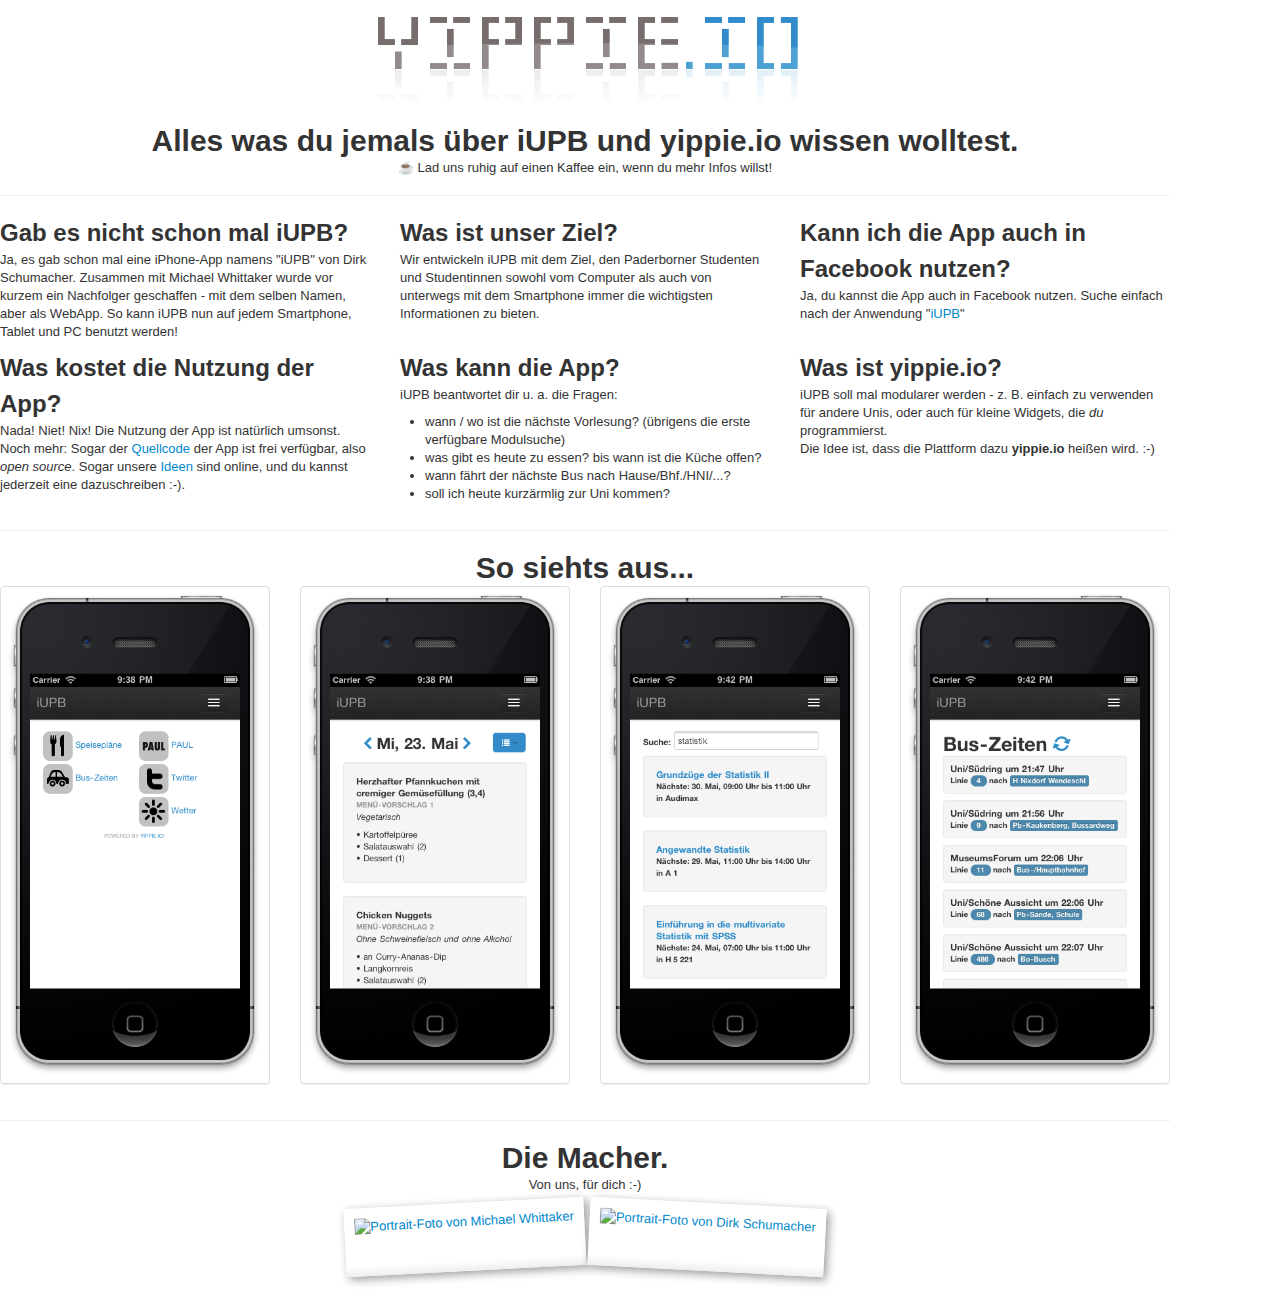
==== press.html @ 7da847ff "bug fix" ====
<!doctype html>
<!--[if lt IE 7]> <html class="no-js lt-ie9 lt-ie8 lt-ie7" lang="de"> <![endif]-->
<!--[if IE 7]>    <html class="no-js lt-ie9 lt-ie8" lang="en"> <![endif]-->
<!--[if IE 8]>    <html class="no-js lt-ie9" lang="en"> <![endif]-->
<!--[if gt IE 8]><!--> <html class="no-js" lang="en"> <!--<![endif]-->
<head>
  <meta charset="utf-8">
  <meta http-equiv="X-UA-Compatible" content="IE=edge,chrome=1">
  <title>yippie.io</title>
  <meta name="description" content="yippie.io is dedicated to building an easy-use, yet enterprise-ready, service-oriented platform to create small but powerful widget-based mobile websites.">
	<meta name="author" content="Michael Whittaker, Dirk Schumacher">

  <meta name="viewport" content="width=device-width">
	<link rel="stylesheet" href="css/bootstrap.min.css">
	<link rel="stylesheet" href="css/bootstrap-responsive.min.css">
	<link rel="stylesheet" href="css/style.css">

	<!--[if lt IE 9]>
	<script src="js/libs/html5-3.4-respond-1.1.0.min.js"></script>
	<![endif]-->
</head>
<body>
  <!--[if lt IE 7]><p class=chromeframe>Your browser is <em>ancient!</em> <a href="http://browsehappy.com/">Upgrade to a different browser</a> or <a href="http://www.google.com/chromeframe/?redirect=true">install Google Chrome Frame</a> to experience this site.</p><![endif]-->
  <div class="container">
	<h1 class="center"><a href="/"><img src="img/logo-yippieio.png" alt="yippie.io Logo" title="Logo" style="max-width:80%;"></a></h1>
	
	<div class="marketing">
	  <h1 class="center">Alles was du jemals über iUPB und yippie.io wissen wolltest.</h1>
	  <p class="center marketing-byline">☕ Lad uns ruhig auf einen Kaffee ein, wenn du mehr Infos willst!</p>
		  <hr class="soften">
	  <div class="row">
	    <div class="span4">
	      <h2>Gab es nicht schon mal iUPB?</h2>
	      <p>Ja, es gab schon mal eine iPhone-App namens "iUPB" von Dirk Schumacher. Zusammen mit Michael Whittaker wurde vor kurzem ein Nachfolger geschaffen - mit dem selben Namen, aber als WebApp. So kann iUPB nun auf jedem Smartphone, Tablet und PC benutzt werden!</p>
	    </div>
	    <div class="span4">
	      <h2>Was ist unser Ziel?</h2>
	      <p>Wir entwickeln iUPB mit dem Ziel, den Paderborner Studenten und Studentinnen sowohl vom Computer als auch von unterwegs mit dem Smartphone immer die wichtigsten Informationen zu bieten. </p>
	    </div>
	    <div class="span4">
	      <h2>Kann ich die App auch in Facebook nutzen?</h2>
	      <p>Ja, du kannst die App auch in Facebook nutzen. Suche einfach nach der Anwendung "<a href="https://apps.facebook.com/iupb-app/">iUPB</a>"</p>
	    </div>
	  </div><!--/row-->
	  <div class="row">
	    <div class="span4">
	      <h2>Was kostet die Nutzung der App?</h2>
	      <p>Nada! Niet! Nix! Die Nutzung der App ist natürlich umsonst. Noch mehr: Sogar der <a href="https://github.com/dirkschumacher/iUPB" title="Quellcode auf GitHub">Quellcode</a> der App ist frei verfügbar, also <em>open source</em>. Sogar unsere <a href="https://www.pivotaltracker.com/projects/530265" title="Features auf PivotalTracker">Ideen</a> sind online, und du kannst jederzeit eine dazuschreiben :-).</p>
	    </div>
	    <div class="span4">
	      <h2>Was kann die App?</h2>
	      <p>iUPB beantwortet dir u. a. die Fragen:
		<ul>
			<li>wann / wo ist die nächste Vorlesung? (übrigens die erste verfügbare Modulsuche)</li>
			<li>was gibt es heute zu essen? bis wann ist die Küche offen?</li>
			<li>wann fährt der nächste Bus nach Hause/Bhf./HNI/...?</li>
			<li>soll ich heute kurzärmlig zur Uni kommen?</li>
		</ul>
		</p>
	    </div>
	    <div class="span4">
	      <h2>Was ist yippie.io?</h2>
	      <p>iUPB soll mal modularer werden - z. B. einfach zu verwenden für andere Unis, oder auch für kleine Widgets, die <em>du</em> programmierst. <br>Die Idee ist, dass die Plattform dazu <strong>yippie.io</strong> heißen wird. :-)</p>
	    </div>
	  </div><!--/row-->

	<hr class="soften">
	<h1 class="center">So siehts aus...</h1>
	<ul class="thumbnails example-sites">
	    <li class="center span3">
	      <a class="thumbnail" href="http://www.i-upb.de" target="_blank">
	        <img src="img/mobile_screen1.png" alt="Homescreen">
	      </a>
	    </li>
	    <li class="span3">
	      <a class="thumbnail" href="http://www.i-upb.de/restaurants" target="_blank">
	        <img src="img/mobile_screen2.png" alt="Speiseplan">
	      </a>
	    </li>
		<li class="span3">
	      <a class="thumbnail" href="http://www.i-upb.de/courses" target="_blank">
	        <img src="img/mobile_screen3.png" alt="Kurse">
	      </a>
	    </li>
		<li class="span3">
	      <a class="thumbnail" href="http://www.i-upb.de/transportation" target="_blank">
	        <img src="img/mobile_screen4.png" alt="Busse">
	      </a>
	    </li>
	  </ul>
	
	
	  <hr class="soften">

	  <h1 class="center">Die Macher.</h1>
	  <p class="center marketing-byline">Von uns, für dich :-)</p>
	  <p class="center">
	<a href="http://www.michael-whittaker.de"><img src="http://www.michael-whittaker.de/portrait.jpg" class="polaroid" alt="Portrait-Foto von Michael Whittaker"></a> <a href="http://www.dirk-schumacher.net/"><img src="https://secure.gravatar.com/avatar/9274ef9dfbb168ccc15b833f52c3359f?s=250" class="polaroid2" alt="Portrait-Foto von Dirk Schumacher"></a>
	  </p>

	</div>

  <script>
    var _gaq=[['_setAccount','UA-31507722-2'],['_trackPageview']];
    (function(d,t){var g=d.createElement(t),s=d.getElementsByTagName(t)[0];
    g.src=('https:'==location.protocol?'//ssl':'//www')+'.google-analytics.com/ga.js';
    s.parentNode.insertBefore(g,s)}(document,'script'));
  </script>
</body>
</html>
---- css/style.css ----
.highlight {
	background-color:yellow;
}
.box_round {
-webkit-border-radius: 3px;
   -moz-border-radius: 3px;
        border-radius: 3px;


-moz-background-clip: padding; -webkit-background-clip: padding-box; background-clip: padding-box;
}
.center {
	text-align: center;
}
body {
	max-width: 90%;
}
.polaroid {
	padding: 10px;
	padding-bottom: 40px;
	background-color: #fff;
	box-shadow: 3px 3px 10px rgba(0,0,0,0.4);
	background-image: -webkit-linear-gradient(top, #fff 85%, #eee);
	background-image: -moz-linear-gradient(top, #fff 85%, #eee);
	background-image: linear-gradient(top, #fff 85%, #eee);
	-webkit-transform: rotate(-3deg);
	-moz-transform: rotate(-3deg);
	transform: rotate(-3deg);
	margin-bottom: 30px;
}

.polaroid2 {
	padding: 10px;
	padding-bottom: 40px;
	background-color: #fff;
	box-shadow: 3px 3px 10px rgba(0,0,0,0.4);
	background-image: -webkit-linear-gradient(top, #fff 85%, #eee);
	background-image: -moz-linear-gradient(top, #fff 85%, #eee);
	background-image: linear-gradient(top, #fff 85%, #eee);
	-webkit-transform: rotate(+3deg);
	-moz-transform: rotate(+3deg);
	transform: rotate(+3deg);
	margin-bottom: 30px;
}
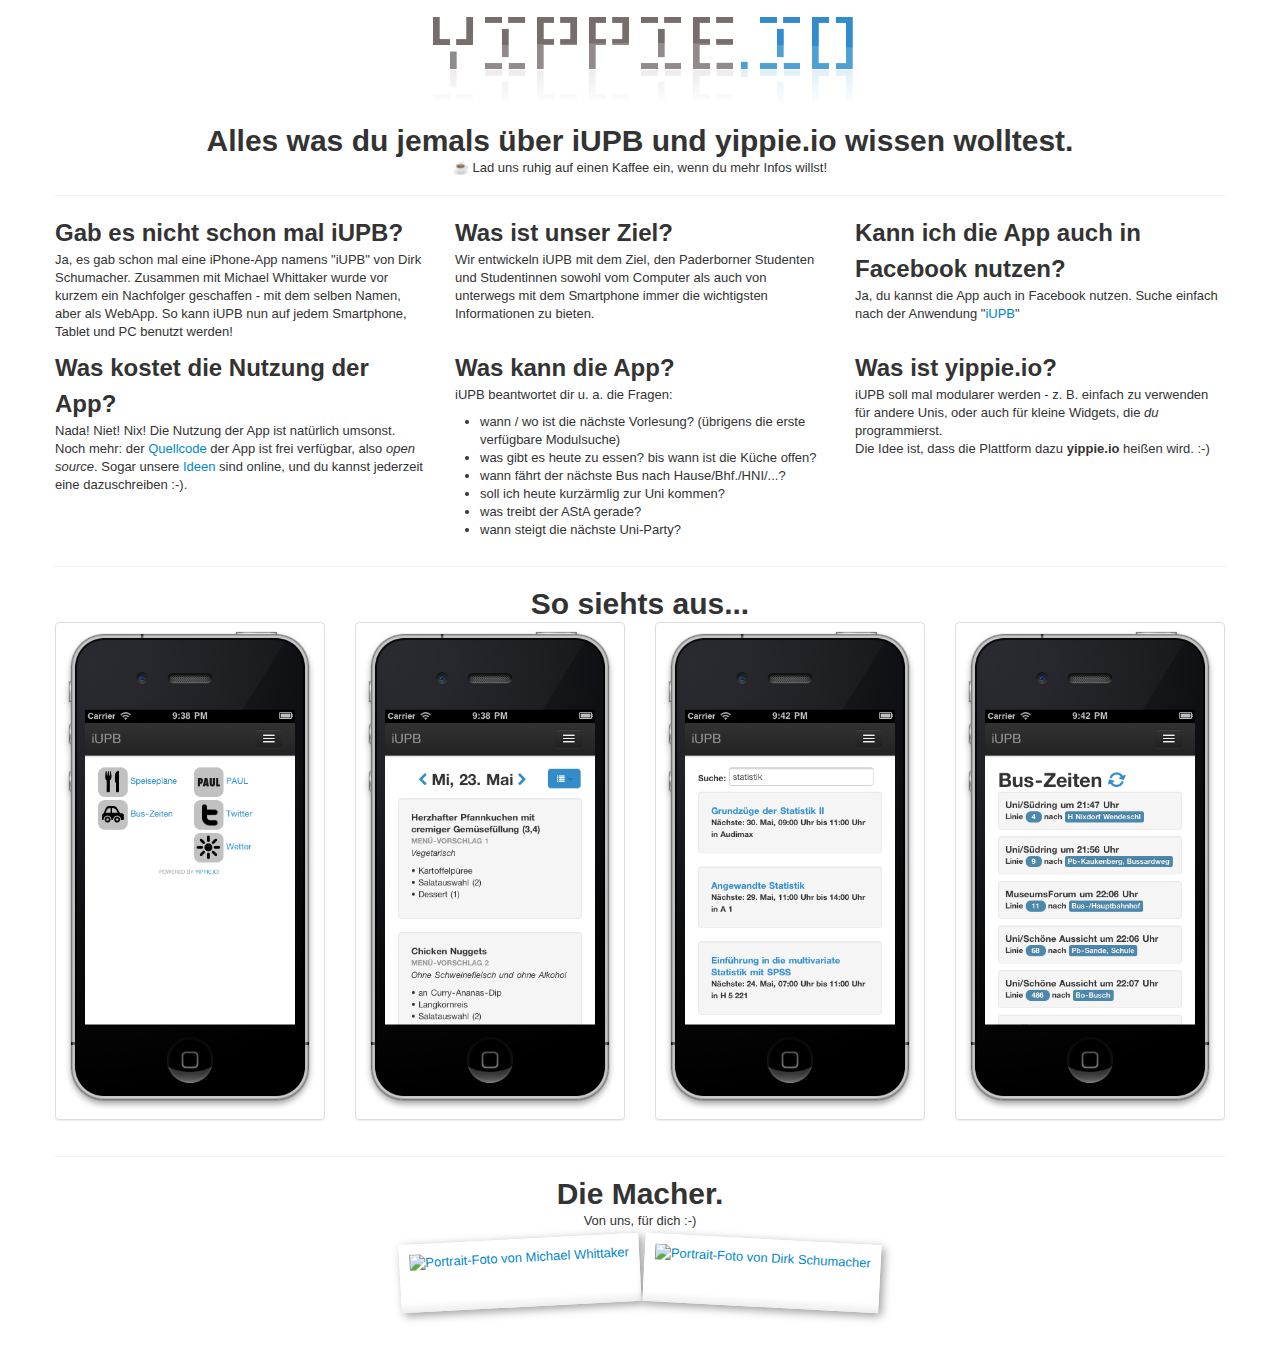
==== commit 1c8cda55: "impves the layout and makes minor text changes" ====
--- a/press.html
+++ b/press.html
@@ -8,103 +8,104 @@
   <meta http-equiv="X-UA-Compatible" content="IE=edge,chrome=1">
   <title>yippie.io</title>
   <meta name="description" content="yippie.io is dedicated to building an easy-use, yet enterprise-ready, service-oriented platform to create small but powerful widget-based mobile websites.">
-	<meta name="author" content="Michael Whittaker, Dirk Schumacher">
+  <meta name="author" content="Michael Whittaker, Dirk Schumacher">
 
   <meta name="viewport" content="width=device-width">
-	<link rel="stylesheet" href="css/bootstrap.min.css">
-	<link rel="stylesheet" href="css/bootstrap-responsive.min.css">
-	<link rel="stylesheet" href="css/style.css">
+  <link rel="stylesheet" href="css/bootstrap.min.css">
+  <link rel="stylesheet" href="css/bootstrap-responsive.min.css">
+  <link rel="stylesheet" href="css/style.css">
 
-	<!--[if lt IE 9]>
-	<script src="js/libs/html5-3.4-respond-1.1.0.min.js"></script>
-	<![endif]-->
+  <!--[if lt IE 9]>
+  <script src="js/libs/html5-3.4-respond-1.1.0.min.js"></script>
+  <![endif]-->
 </head>
 <body>
   <!--[if lt IE 7]><p class=chromeframe>Your browser is <em>ancient!</em> <a href="http://browsehappy.com/">Upgrade to a different browser</a> or <a href="http://www.google.com/chromeframe/?redirect=true">install Google Chrome Frame</a> to experience this site.</p><![endif]-->
-  <div class="container">
-	<h1 class="center"><a href="/"><img src="img/logo-yippieio.png" alt="yippie.io Logo" title="Logo" style="max-width:80%;"></a></h1>
-	
-	<div class="marketing">
-	  <h1 class="center">Alles was du jemals über iUPB und yippie.io wissen wolltest.</h1>
-	  <p class="center marketing-byline">☕ Lad uns ruhig auf einen Kaffee ein, wenn du mehr Infos willst!</p>
-		  <hr class="soften">
-	  <div class="row">
-	    <div class="span4">
-	      <h2>Gab es nicht schon mal iUPB?</h2>
-	      <p>Ja, es gab schon mal eine iPhone-App namens "iUPB" von Dirk Schumacher. Zusammen mit Michael Whittaker wurde vor kurzem ein Nachfolger geschaffen - mit dem selben Namen, aber als WebApp. So kann iUPB nun auf jedem Smartphone, Tablet und PC benutzt werden!</p>
-	    </div>
-	    <div class="span4">
-	      <h2>Was ist unser Ziel?</h2>
-	      <p>Wir entwickeln iUPB mit dem Ziel, den Paderborner Studenten und Studentinnen sowohl vom Computer als auch von unterwegs mit dem Smartphone immer die wichtigsten Informationen zu bieten. </p>
-	    </div>
-	    <div class="span4">
-	      <h2>Kann ich die App auch in Facebook nutzen?</h2>
-	      <p>Ja, du kannst die App auch in Facebook nutzen. Suche einfach nach der Anwendung "<a href="https://apps.facebook.com/iupb-app/">iUPB</a>"</p>
-	    </div>
-	  </div><!--/row-->
-	  <div class="row">
-	    <div class="span4">
-	      <h2>Was kostet die Nutzung der App?</h2>
-	      <p>Nada! Niet! Nix! Die Nutzung der App ist natürlich umsonst. Noch mehr: Sogar der <a href="https://github.com/dirkschumacher/iUPB" title="Quellcode auf GitHub">Quellcode</a> der App ist frei verfügbar, also <em>open source</em>. Sogar unsere <a href="https://www.pivotaltracker.com/projects/530265" title="Features auf PivotalTracker">Ideen</a> sind online, und du kannst jederzeit eine dazuschreiben :-).</p>
-	    </div>
-	    <div class="span4">
-	      <h2>Was kann die App?</h2>
-	      <p>iUPB beantwortet dir u. a. die Fragen:
-		<ul>
-			<li>wann / wo ist die nächste Vorlesung? (übrigens die erste verfügbare Modulsuche)</li>
-			<li>was gibt es heute zu essen? bis wann ist die Küche offen?</li>
-			<li>wann fährt der nächste Bus nach Hause/Bhf./HNI/...?</li>
-			<li>soll ich heute kurzärmlig zur Uni kommen?</li>
-		</ul>
-		</p>
-	    </div>
-	    <div class="span4">
-	      <h2>Was ist yippie.io?</h2>
-	      <p>iUPB soll mal modularer werden - z. B. einfach zu verwenden für andere Unis, oder auch für kleine Widgets, die <em>du</em> programmierst. <br>Die Idee ist, dass die Plattform dazu <strong>yippie.io</strong> heißen wird. :-)</p>
-	    </div>
-	  </div><!--/row-->
+<div class="container">  
+    <header><h1 class="center"><a href="/"><img src="img/logo-yippieio.png" alt="yippie.io Logo" title="Logo" style="max-width:80%;"></a></h1>
+    <div class="marketing">
+      <h1 class="center">Alles was du jemals über iUPB und yippie.io wissen wolltest.</h1>
+        <p class="center marketing-byline">☕ Lad uns ruhig auf einen Kaffee ein, wenn du mehr Infos willst!</p>
+    </div></header>
+        <hr class="soften">
+        <div class="row">
+          <div class="span4">
+            <h2>Gab es nicht schon mal iUPB?</h2>
+            <p>Ja, es gab schon mal eine iPhone-App namens "iUPB" von Dirk Schumacher. Zusammen mit Michael Whittaker wurde vor kurzem ein Nachfolger geschaffen - mit dem selben Namen, aber als WebApp. So kann iUPB nun auf jedem Smartphone, Tablet und PC benutzt werden!</p>
+          </div>
+          <div class="span4">
+            <h2>Was ist unser Ziel?</h2>
+            <p>Wir entwickeln iUPB mit dem Ziel, den Paderborner Studenten und Studentinnen sowohl vom Computer als auch von unterwegs mit dem Smartphone immer die wichtigsten Informationen zu bieten. </p>
+          </div>
+          <div class="span4">
+            <h2>Kann ich die App auch in Facebook nutzen?</h2>
+            <p>Ja, du kannst die App auch in Facebook nutzen. Suche einfach nach der Anwendung "<a href="https://apps.facebook.com/iupb-app/">iUPB</a>"</p>
+          </div>
+        </div><!--/row-->
+        <div class="row">
+          <div class="span4">
+            <h2>Was kostet die Nutzung der App?</h2>
+            <p>Nada! Niet! Nix! Die Nutzung der App ist natürlich umsonst. Noch mehr: der <a href="https://github.com/dirkschumacher/iUPB" title="Quellcode auf GitHub">Quellcode</a> der App ist frei verfügbar, also <em>open source</em>. Sogar unsere <a href="https://www.pivotaltracker.com/projects/530265" title="Features auf PivotalTracker">Ideen</a> sind online, und du kannst jederzeit eine dazuschreiben :-).</p>
+          </div>
+          <div class="span4">
+            <h2>Was kann die App?</h2>
+            <p>iUPB beantwortet dir u. a. die Fragen:
+          </p>
+              <ul>
+                <li>wann / wo ist die nächste Vorlesung? (übrigens die erste verfügbare Modulsuche)</li>
+                <li>was gibt es heute zu essen? bis wann ist die Küche offen?</li>
+                <li>wann fährt der nächste Bus nach Hause/Bhf./HNI/...?</li>
+                <li>soll ich heute kurzärmlig zur Uni kommen?</li>
+                <li>was treibt der AStA gerade?</li>
+                <li>wann steigt die nächste Uni-Party?</li>
+              </ul>
+          </div>
+          <div class="span4">
+            <h2>Was ist yippie.io?</h2>
+            <p>iUPB soll mal modularer werden - z. B. einfach zu verwenden für andere Unis, oder auch für kleine Widgets, die <em>du</em> programmierst. <br>Die Idee ist, dass die Plattform dazu <strong>yippie.io</strong> heißen wird. :-)</p>
+          </div>
+        </div><!--/row-->
 
-	<hr class="soften">
-	<h1 class="center">So siehts aus...</h1>
-	<ul class="thumbnails example-sites">
-	    <li class="center span3">
-	      <a class="thumbnail" href="http://www.i-upb.de" target="_blank">
-	        <img src="img/mobile_screen1.png" alt="Homescreen">
-	      </a>
-	    </li>
-	    <li class="span3">
-	      <a class="thumbnail" href="http://www.i-upb.de/restaurants" target="_blank">
-	        <img src="img/mobile_screen2.png" alt="Speiseplan">
-	      </a>
-	    </li>
-		<li class="span3">
-	      <a class="thumbnail" href="http://www.i-upb.de/courses" target="_blank">
-	        <img src="img/mobile_screen3.png" alt="Kurse">
-	      </a>
-	    </li>
-		<li class="span3">
-	      <a class="thumbnail" href="http://www.i-upb.de/transportation" target="_blank">
-	        <img src="img/mobile_screen4.png" alt="Busse">
-	      </a>
-	    </li>
-	  </ul>
-	
-	
-	  <hr class="soften">
+        <hr class="soften">
+        <h1 class="center">So siehts aus...</h1>
+        <ul class="thumbnails example-sites">
+          <li class="center span3">
+            <a class="thumbnail" href="http://www.i-upb.de" target="_blank">
+              <img src="img/mobile_screen1.png" alt="Homescreen">
+            </a>
+          </li>
+          <li class="span3">
+            <a class="thumbnail" href="http://www.i-upb.de/restaurants" target="_blank">
+              <img src="img/mobile_screen2.png" alt="Speiseplan">
+            </a>
+          </li>
+          <li class="span3">
+            <a class="thumbnail" href="http://www.i-upb.de/courses" target="_blank">
+              <img src="img/mobile_screen3.png" alt="Kurse">
+            </a>
+          </li>
+          <li class="span3">
+            <a class="thumbnail" href="http://www.i-upb.de/transportation" target="_blank">
+              <img src="img/mobile_screen4.png" alt="Busse">
+            </a>
+          </li>
+        </ul>
 
-	  <h1 class="center">Die Macher.</h1>
-	  <p class="center marketing-byline">Von uns, für dich :-)</p>
-	  <p class="center">
-	<a href="http://www.michael-whittaker.de"><img src="http://www.michael-whittaker.de/portrait.jpg" class="polaroid" alt="Portrait-Foto von Michael Whittaker"></a> <a href="http://www.dirk-schumacher.net/"><img src="https://secure.gravatar.com/avatar/9274ef9dfbb168ccc15b833f52c3359f?s=250" class="polaroid2" alt="Portrait-Foto von Dirk Schumacher"></a>
-	  </p>
 
-	</div>
+        <hr class="soften">
 
-  <script>
+        <h1 class="center">Die Macher.</h1>
+        <p class="center marketing-byline">Von uns, für dich :-)</p>
+        <p class="center">
+          <a href="http://www.michael-whittaker.de"><img src="http://www.michael-whittaker.de/portrait.jpg" class="polaroid" alt="Portrait-Foto von Michael Whittaker"></a> <a href="http://www.dirk-schumacher.net/"><img src="https://secure.gravatar.com/avatar/9274ef9dfbb168ccc15b833f52c3359f?s=250" class="polaroid2" alt="Portrait-Foto von Dirk Schumacher"></a>
+        </p>
+
+</div>
+    <script>
     var _gaq=[['_setAccount','UA-31507722-2'],['_trackPageview']];
     (function(d,t){var g=d.createElement(t),s=d.getElementsByTagName(t)[0];
-    g.src=('https:'==location.protocol?'//ssl':'//www')+'.google-analytics.com/ga.js';
-    s.parentNode.insertBefore(g,s)}(document,'script'));
-  </script>
+      g.src=('https:'==location.protocol?'//ssl':'//www')+'.google-analytics.com/ga.js';
+      s.parentNode.insertBefore(g,s)}(document,'script'));
+      </script>
 </body>
-</html>+</html>
--- a/css/style.css
+++ b/css/style.css
@@ -11,9 +11,6 @@
 }
 .center {
 	text-align: center;
-}
-body {
-	max-width: 90%;
 }
 .polaroid {
 	padding: 10px;
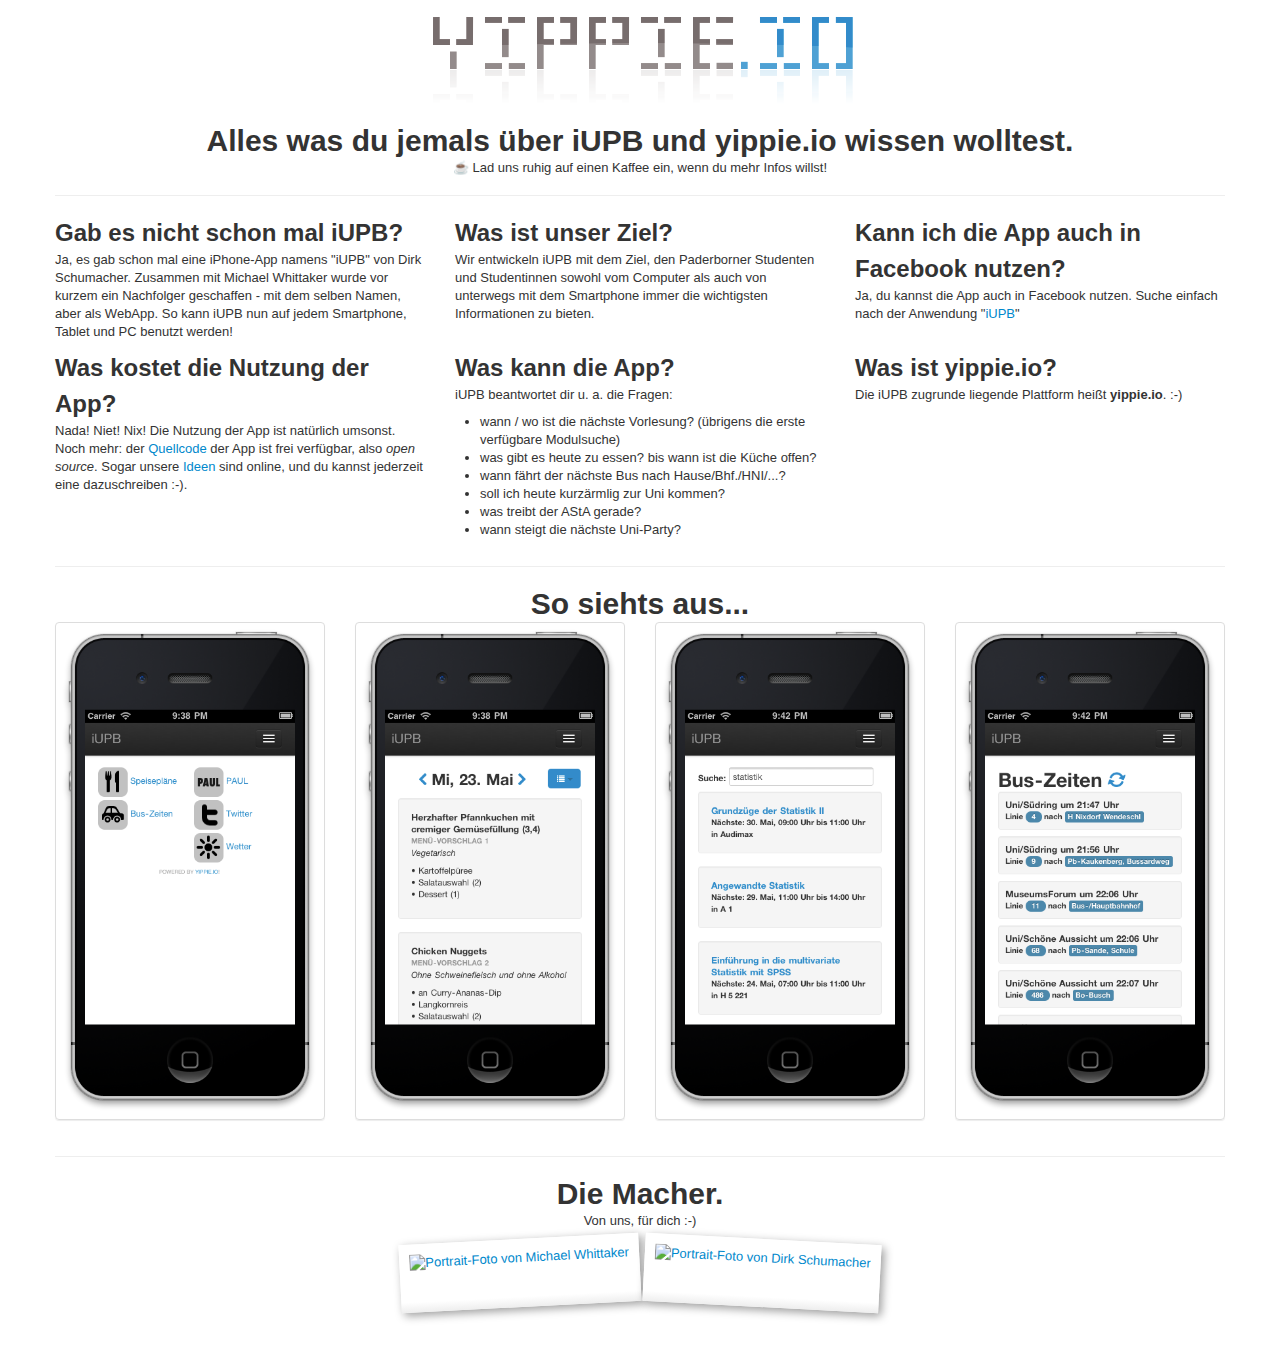
==== commit c40c8ec4: "changes the content" ====
--- a/press.html
+++ b/press.html
@@ -62,7 +62,7 @@
           </div>
           <div class="span4">
             <h2>Was ist yippie.io?</h2>
-            <p>iUPB soll mal modularer werden - z. B. einfach zu verwenden für andere Unis, oder auch für kleine Widgets, die <em>du</em> programmierst. <br>Die Idee ist, dass die Plattform dazu <strong>yippie.io</strong> heißen wird. :-)</p>
+            <p>Die iUPB zugrunde liegende Plattform heißt <strong>yippie.io</strong>. :-)</p>
           </div>
         </div><!--/row-->
 
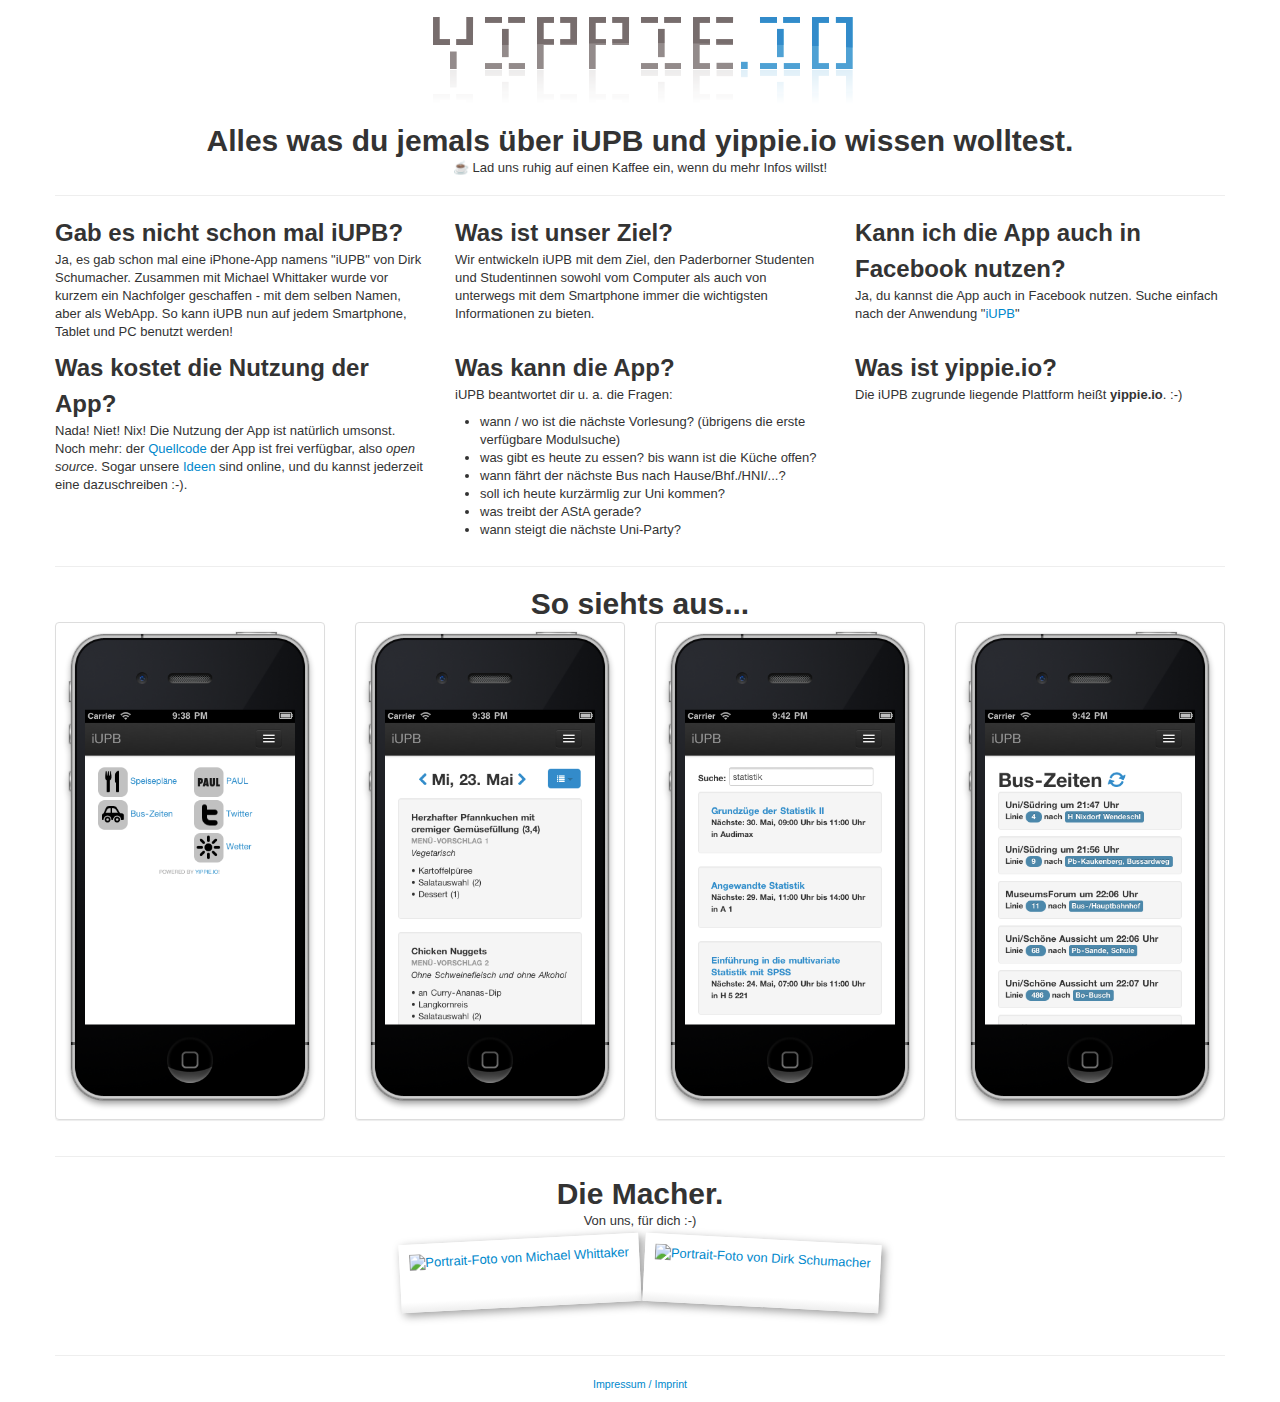
==== commit 40e8fd05: "adds imprint" ====
--- a/press.html
+++ b/press.html
@@ -6,7 +6,7 @@
 <head>
   <meta charset="utf-8">
   <meta http-equiv="X-UA-Compatible" content="IE=edge,chrome=1">
-  <title>yippie.io</title>
+  <title>yippie.io - Über yippie.io - Presse</title>
   <meta name="description" content="yippie.io is dedicated to building an easy-use, yet enterprise-ready, service-oriented platform to create small but powerful widget-based mobile websites.">
   <meta name="author" content="Michael Whittaker, Dirk Schumacher">
 
@@ -100,6 +100,12 @@
           <a href="http://www.michael-whittaker.de"><img src="http://www.michael-whittaker.de/portrait.jpg" class="polaroid" alt="Portrait-Foto von Michael Whittaker"></a> <a href="http://www.dirk-schumacher.net/"><img src="https://secure.gravatar.com/avatar/9274ef9dfbb168ccc15b833f52c3359f?s=250" class="polaroid2" alt="Portrait-Foto von Dirk Schumacher"></a>
         </p>
 
+<hr class="soften">
+<footer>
+	<p>
+		<a href="/imprint">Impressum / Imprint</a>
+	</p>
+</footer>
 </div>
     <script>
     var _gaq=[['_setAccount','UA-31507722-2'],['_trackPageview']];
--- a/css/style.css
+++ b/css/style.css
@@ -38,4 +38,9 @@
 	-moz-transform: rotate(+3deg);
 	transform: rotate(+3deg);
 	margin-bottom: 30px;
+}
+
+footer * {
+	text-align: center;
+	font-size:8pt;
 }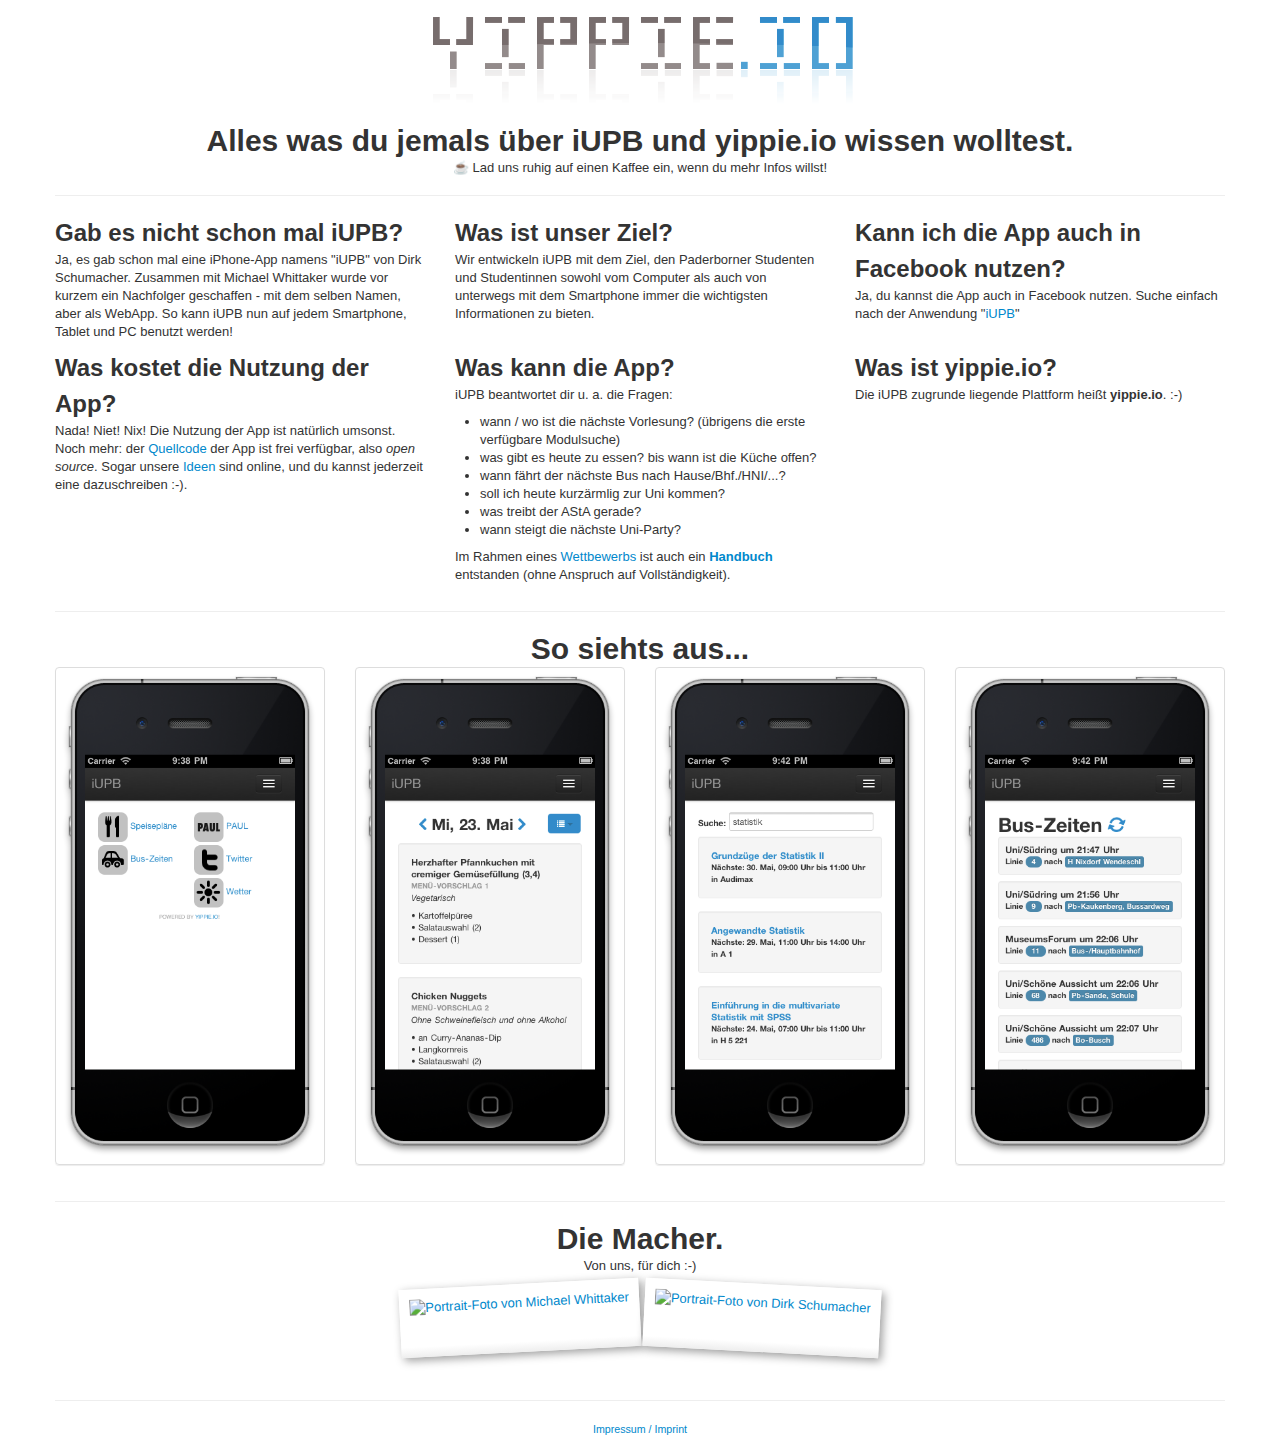
==== commit 384195e8: "adds a link to the manual created for the competition linked" ====
--- a/press.html
+++ b/press.html
@@ -59,6 +59,7 @@
                 <li>was treibt der AStA gerade?</li>
                 <li>wann steigt die nächste Uni-Party?</li>
               </ul>
+			<p>Im Rahmen eines <a href="http://imt.uni-paderborn.de/app-in-die-uni/">Wettbewerbs</a> ist auch ein <strong><a href="https://raw.github.com/MichaelWhi/iUPB_resources/master/Handbuch_pub.pdf">Handbuch</a></strong> entstanden (ohne Anspruch auf Vollständigkeit).</p>
           </div>
           <div class="span4">
             <h2>Was ist yippie.io?</h2>
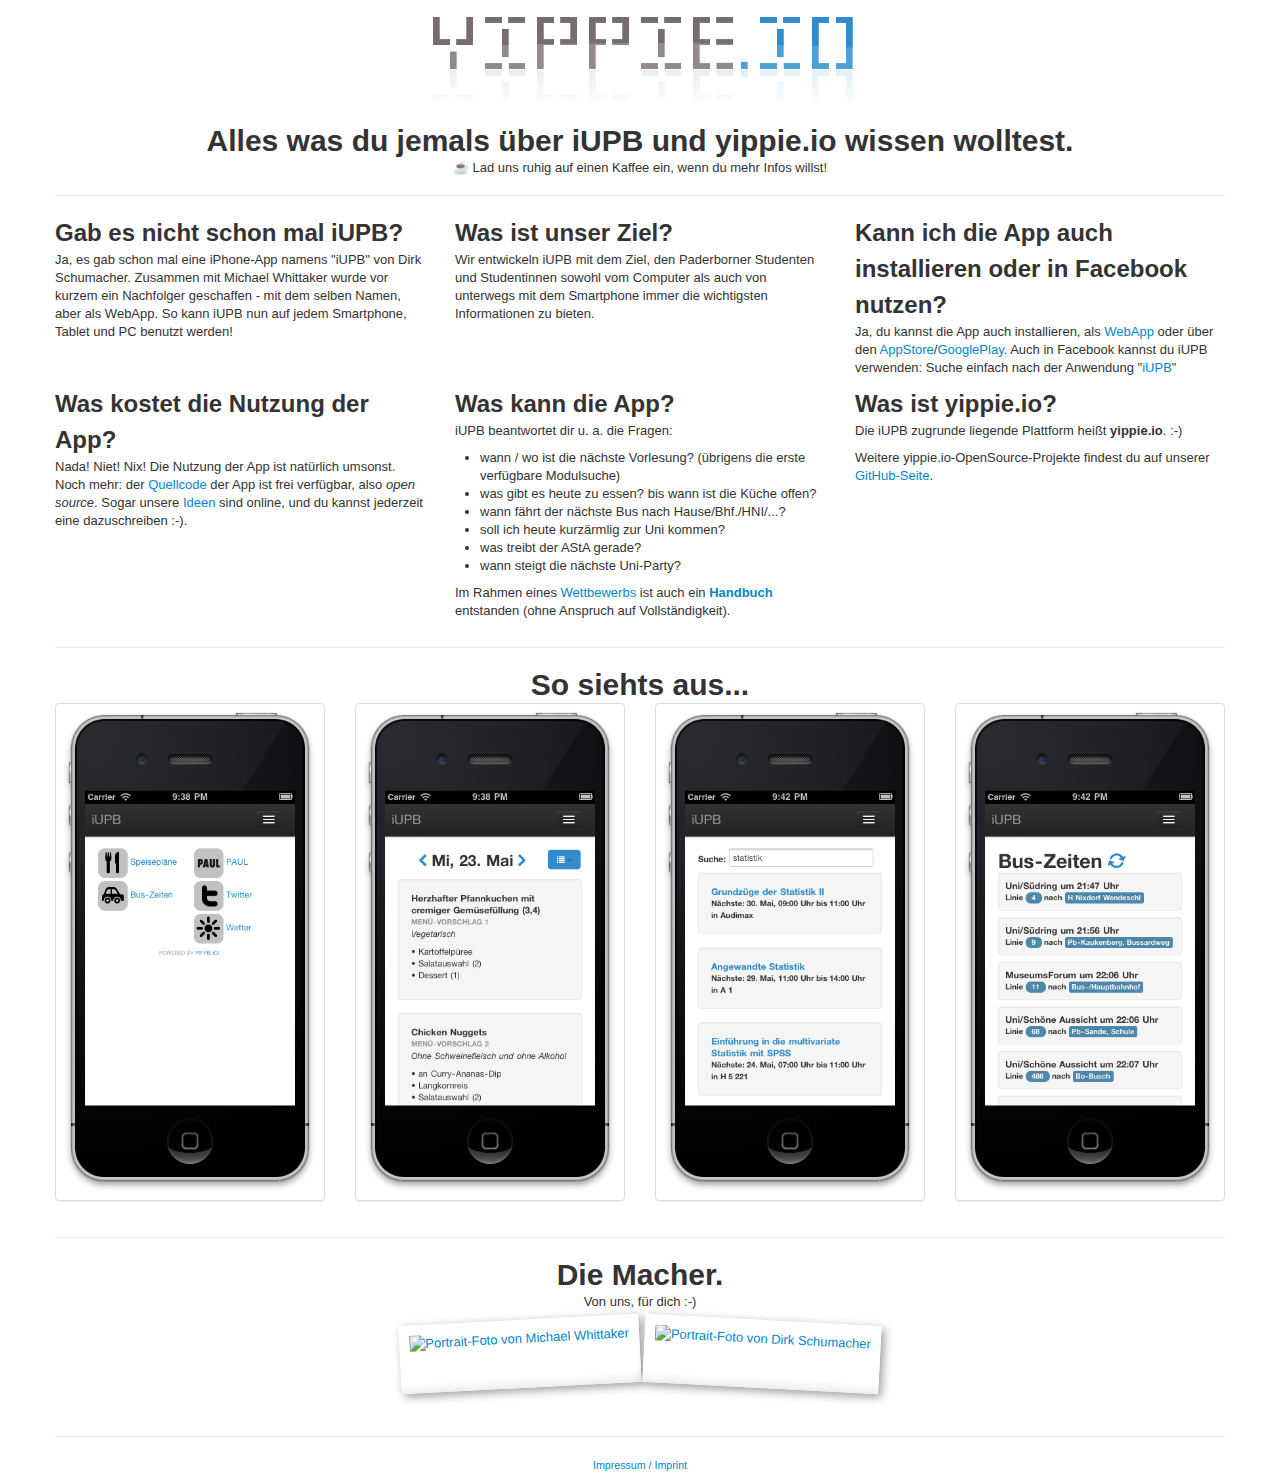
==== commit 84782a71: "adds some links" ====
--- a/press.html
+++ b/press.html
@@ -38,8 +38,8 @@
             <p>Wir entwickeln iUPB mit dem Ziel, den Paderborner Studenten und Studentinnen sowohl vom Computer als auch von unterwegs mit dem Smartphone immer die wichtigsten Informationen zu bieten. </p>
           </div>
           <div class="span4">
-            <h2>Kann ich die App auch in Facebook nutzen?</h2>
-            <p>Ja, du kannst die App auch in Facebook nutzen. Suche einfach nach der Anwendung "<a href="https://apps.facebook.com/iupb-app/">iUPB</a>"</p>
+            <h2>Kann ich die App auch installieren oder in Facebook nutzen?</h2>
+            <p>Ja, du kannst die App auch installieren, als <a href="http://www.apple.com/de/ios/add-to-home-screen/" target="_blank">WebApp</a> oder über den <a href="http://itunes.apple.com/de/app/iupb/id369168211?" target="_blank">AppStore</a>/<a href="https://play.google.com/store/apps/details?id=io.yippie.iupb.app" target="_blank">GooglePlay</a>. Auch in Facebook kannst du iUPB verwenden: Suche einfach nach der Anwendung "<a href="https://apps.facebook.com/iupb-app/">iUPB</a>"</p>
           </div>
         </div><!--/row-->
         <div class="row">
@@ -59,11 +59,12 @@
                 <li>was treibt der AStA gerade?</li>
                 <li>wann steigt die nächste Uni-Party?</li>
               </ul>
-			<p>Im Rahmen eines <a href="http://imt.uni-paderborn.de/app-in-die-uni/">Wettbewerbs</a> ist auch ein <strong><a href="https://raw.github.com/MichaelWhi/iUPB_resources/master/Handbuch_pub.pdf">Handbuch</a></strong> entstanden (ohne Anspruch auf Vollständigkeit).</p>
+			<p>Im Rahmen eines <a href="http://imt.uni-paderborn.de/app-in-die-uni/">Wettbewerbs</a> ist auch ein <strong><a href="https://raw.github.com/yippie-io/iUPB_resources/master/Handbuch_pub.pdf">Handbuch</a></strong> entstanden (ohne Anspruch auf Vollständigkeit).</p>
           </div>
           <div class="span4">
             <h2>Was ist yippie.io?</h2>
             <p>Die iUPB zugrunde liegende Plattform heißt <strong>yippie.io</strong>. :-)</p>
+            <p>Weitere yippie.io-OpenSource-Projekte findest du auf unserer <a target="_blank" href="https://github.com/yippie-io">GitHub-Seite</a>.</p>
           </div>
         </div><!--/row-->
 
